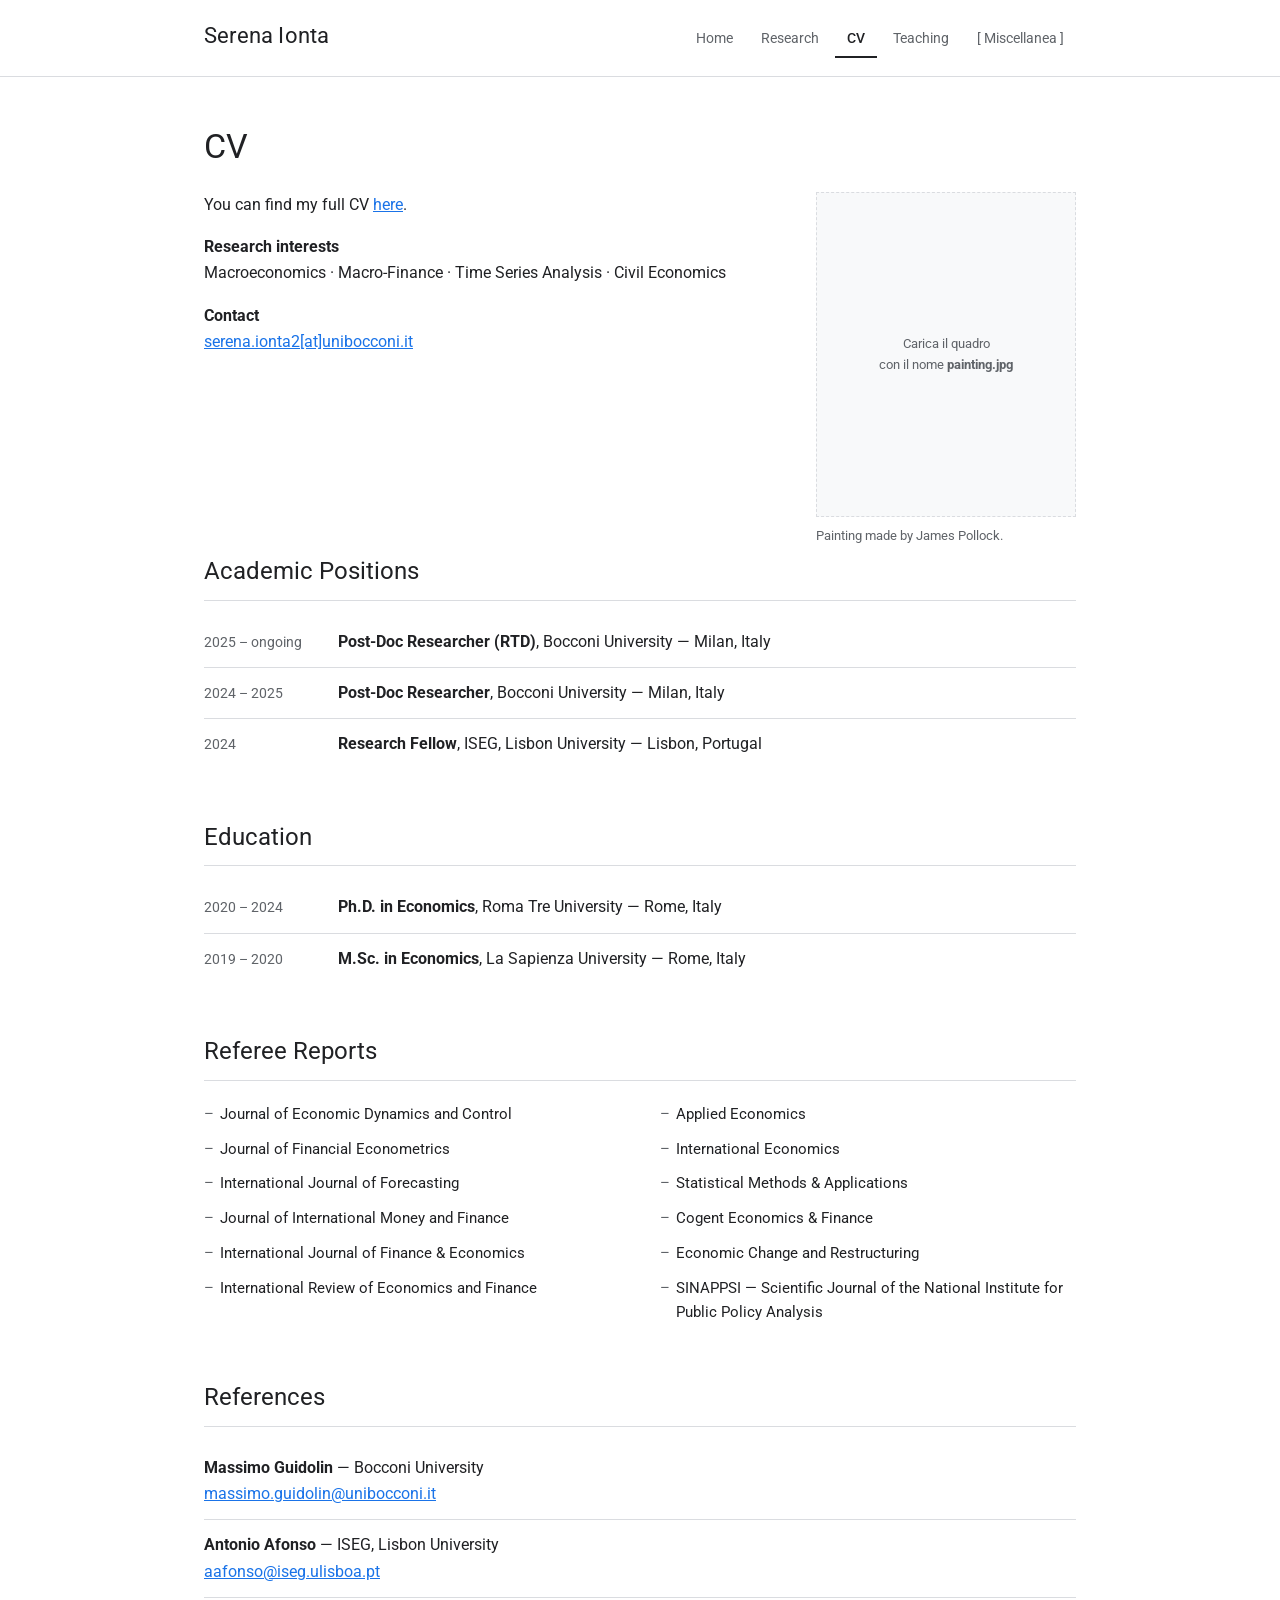
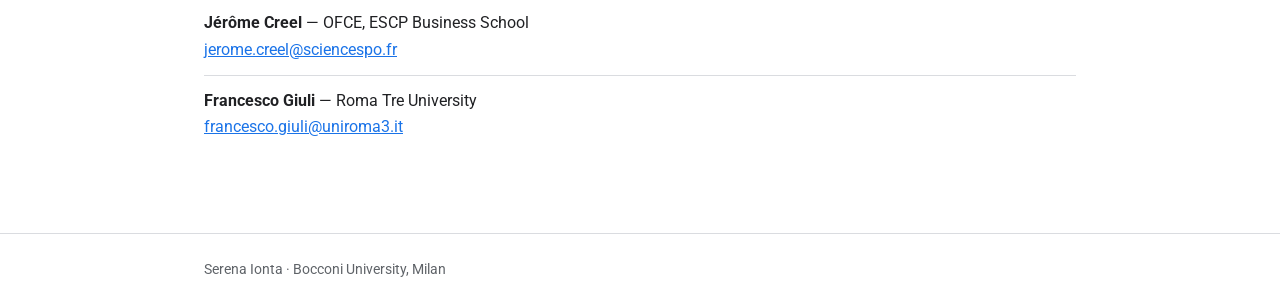
==== cv.html @ 7573011e "Add files via upload" ====
<!DOCTYPE html>
<html lang="en">
<head>
<meta charset="utf-8">
<meta name="viewport" content="width=device-width, initial-scale=1">
<title>CV &mdash; Serena Ionta</title>
<meta name="description" content="Curriculum vitae of Serena Ionta — academic positions, education, refereeing and references.">
<link rel="preconnect" href="https://fonts.googleapis.com">
<link rel="preconnect" href="https://fonts.gstatic.com" crossorigin>
<link href="https://fonts.googleapis.com/css2?family=Roboto:wght@300;400;500&display=swap" rel="stylesheet">
<link rel="stylesheet" href="style.css">
</head>
<body>

<header class="intestazione">
  <div class="intestazione-interno">
    <p class="titolo-sito"><a href="index.html">Serena Ionta</a></p>
    <nav class="navigazione">
      <a href="index.html">Home</a>
      <a href="research.html">Research</a>
      <a href="cv.html" class="attivo">CV</a>
      <a href="teaching.html">Teaching</a>
      <a href="miscellanea.html">[ Miscellanea ]</a>
    </nav>
  </div>
</header>

<main>

  <h1>CV</h1>

  <div class="introduzione">

    <div class="colonna-testo">
      <p>You can find my full CV
         <a href="https://drive.google.com/file/d/19vRBDau8rG2uEDJdrMSVEcn_MA61PKgi/view?usp=drive_link">here</a>.</p>

      <p><strong>Research interests</strong><br>
         Macroeconomics &middot; Macro-Finance &middot; Time Series Analysis &middot;
         Civil Economics</p>

      <p><strong>Contact</strong><br>
         <a href="mailto:serena.ionta2@unibocconi.it">serena.ionta2[at]unibocconi.it</a></p>
    </div>

    <div class="colonna-foto">
      <!-- Carica il quadro con il nome painting.jpg, poi cancella il riquadro
           qui sotto e togli i commenti dal tag <img>. -->
      <div class="foto-segnaposto">
        <span>Carica il quadro<br>con il nome <strong>painting.jpg</strong></span>
      </div>
      <!--
      <img src="painting.jpg" alt="Painting by James Pollock">
      -->
      <p class="didascalia">Painting made by James Pollock.</p>
    </div>

  </div>

  <h2>Academic Positions</h2>

  <ul class="pulita">
    <li>
      <span class="anni">2025 &ndash; ongoing</span>
      <strong>Post-Doc Researcher (RTD)</strong>, Bocconi University &mdash; Milan, Italy
    </li>
    <li>
      <span class="anni">2024 &ndash; 2025</span>
      <strong>Post-Doc Researcher</strong>, Bocconi University &mdash; Milan, Italy
    </li>
    <li>
      <span class="anni">2024</span>
      <strong>Research Fellow</strong>, ISEG, Lisbon University &mdash; Lisbon, Portugal
    </li>
  </ul>

  <h2>Education</h2>

  <ul class="pulita">
    <li>
      <span class="anni">2020 &ndash; 2024</span>
      <strong>Ph.D. in Economics</strong>, Roma Tre University &mdash; Rome, Italy
    </li>
    <li>
      <span class="anni">2019 &ndash; 2020</span>
      <strong>M.Sc. in Economics</strong>, La Sapienza University &mdash; Rome, Italy
    </li>
  </ul>

  <h2>Referee Reports</h2>

  <ul class="riviste">
    <li>Journal of Economic Dynamics and Control</li>
    <li>Journal of Financial Econometrics</li>
    <li>International Journal of Forecasting</li>
    <li>Journal of International Money and Finance</li>
    <li>International Journal of Finance &amp; Economics</li>
    <li>International Review of Economics and Finance</li>
    <li>Applied Economics</li>
    <li>International Economics</li>
    <li>Statistical Methods &amp; Applications</li>
    <li>Cogent Economics &amp; Finance</li>
    <li>Economic Change and Restructuring</li>
    <li>SINAPPSI &mdash; Scientific Journal of the National Institute for Public Policy Analysis</li>
  </ul>

  <h2>References</h2>

  <ul class="pulita">
    <li>
      <strong>Massimo Guidolin</strong> &mdash; Bocconi University
      <br><a href="mailto:massimo.guidolin@unibocconi.it">massimo.guidolin@unibocconi.it</a>
    </li>
    <li>
      <strong>Antonio Afonso</strong> &mdash; ISEG, Lisbon University
      <br><a href="mailto:aafonso@iseg.ulisboa.pt">aafonso@iseg.ulisboa.pt</a>
    </li>
    <li>
      <strong>J&eacute;r&ocirc;me Creel</strong> &mdash; OFCE, ESCP Business School
      <br><a href="mailto:jerome.creel@sciencespo.fr">jerome.creel@sciencespo.fr</a>
    </li>
    <li>
      <strong>Francesco Giuli</strong> &mdash; Roma Tre University
      <br><a href="mailto:francesco.giuli@uniroma3.it">francesco.giuli@uniroma3.it</a>
    </li>
  </ul>

</main>

<footer class="piede">
  <div>Serena Ionta &middot; Bocconi University, Milan</div>
</footer>

</body>
</html>
---- style.css ----
/* ============================================================
   Serena Ionta — foglio di stile
   Ispirato al tema "Simple" di Google Sites
   ============================================================ */

:root {
  --testo:        #202124;
  --testo-tenue:  #5f6368;
  --bordo:        #dadce0;
  --link:         #1a73e8;
  --sfondo:       #ffffff;
  --sfondo-tenue: #f8f9fa;
  --larghezza:    920px;
}

* { box-sizing: border-box; }

html { -webkit-text-size-adjust: 100%; }

body {
  margin: 0;
  background: var(--sfondo);
  color: var(--testo);
  font-family: Roboto, "Helvetica Neue", Arial, sans-serif;
  font-size: 16px;
  line-height: 1.65;
}

/* ---------- Intestazione e navigazione ---------- */

.intestazione {
  border-bottom: 1px solid var(--bordo);
  background: var(--sfondo);
  position: sticky;
  top: 0;
  z-index: 10;
}

.intestazione-interno {
  max-width: var(--larghezza);
  margin: 0 auto;
  padding: 18px 24px;
  display: flex;
  flex-wrap: wrap;
  align-items: baseline;
  gap: 8px 32px;
}

.titolo-sito {
  font-size: 22px;
  font-weight: 400;
  letter-spacing: .2px;
  margin: 0;
  white-space: nowrap;
}

.titolo-sito a {
  color: var(--testo);
  text-decoration: none;
}

.navigazione {
  display: flex;
  flex-wrap: wrap;
  gap: 4px;
  margin-left: auto;
}

.navigazione a {
  color: var(--testo-tenue);
  text-decoration: none;
  font-size: 14px;
  padding: 8px 12px;
  border-radius: 4px;
  transition: background .15s ease, color .15s ease;
}

.navigazione a:hover {
  background: var(--sfondo-tenue);
  color: var(--testo);
}

.navigazione a.attivo {
  color: var(--testo);
  font-weight: 500;
  box-shadow: inset 0 -2px 0 var(--testo);
  border-radius: 0;
}

/* ---------- Corpo della pagina ---------- */

main {
  max-width: var(--larghezza);
  margin: 0 auto;
  padding: 48px 24px 80px;
}

h1 {
  font-size: 34px;
  font-weight: 400;
  line-height: 1.25;
  margin: 0 0 24px;
}

h2 {
  font-size: 24px;
  font-weight: 400;
  margin: 48px 0 16px;
  padding-bottom: 8px;
  border-bottom: 1px solid var(--bordo);
}

h2:first-of-type { margin-top: 8px; }

h3 {
  font-size: 18px;
  font-weight: 500;
  margin: 32px 0 8px;
}

p { margin: 0 0 16px; }

a { color: var(--link); }

a:hover { text-decoration: none; }

hr {
  border: 0;
  border-top: 1px solid var(--bordo);
  margin: 40px 0;
}

/* ---------- Home: foto + testo ---------- */

.introduzione {
  display: flex;
  flex-wrap: wrap;
  gap: 40px;
  align-items: flex-start;
}

.colonna-foto {
  flex: 0 0 260px;
  max-width: 100%;
}

.colonna-foto img {
  width: 100%;
  height: auto;
  display: block;
  border-radius: 2px;
}

.didascalia {
  font-size: 12.5px;
  color: var(--testo-tenue);
  margin: 10px 0 0;
  line-height: 1.4;
}

.colonna-testo {
  flex: 1 1 380px;
  min-width: 0;
}

/* segnaposto se la foto non è ancora stata caricata */
.foto-segnaposto {
  width: 100%;
  aspect-ratio: 4 / 5;
  background: var(--sfondo-tenue);
  border: 1px dashed var(--bordo);
  display: flex;
  align-items: center;
  justify-content: center;
  text-align: center;
  padding: 16px;
  font-size: 13px;
  color: var(--testo-tenue);
}

/* ---------- Citazioni ---------- */

.citazioni {
  margin-top: 56px;
}

.citazione {
  margin: 0 0 28px;
  padding-left: 18px;
  border-left: 3px solid var(--bordo);
}

.citazione p {
  margin: 0;
  font-style: italic;
  color: var(--testo);
}

.citazione footer {
  margin-top: 4px;
  font-size: 13.5px;
  font-style: normal;
  color: var(--testo-tenue);
}

/* ---------- Pubblicazioni ---------- */

.pubblicazione {
  margin: 0 0 28px;
  padding-left: 18px;
  border-left: 3px solid transparent;
  transition: border-color .15s ease;
}

.pubblicazione:hover { border-left-color: var(--bordo); }

.autori {
  margin: 0;
  color: var(--testo-tenue);
  font-size: 15px;
}

.titolo-lavoro {
  margin: 2px 0;
  font-weight: 500;
}

.rivista {
  margin: 0;
  font-size: 15px;
  color: var(--testo-tenue);
}

.rivista em { font-style: italic; }

.stato {
  display: inline-block;
  margin-top: 6px;
  font-size: 12px;
  letter-spacing: .4px;
  text-transform: uppercase;
  color: var(--testo-tenue);
  background: var(--sfondo-tenue);
  border: 1px solid var(--bordo);
  border-radius: 12px;
  padding: 2px 10px;
}

/* ---------- Elenchi ---------- */

ul.pulita {
  list-style: none;
  padding: 0;
  margin: 0;
}

ul.pulita li {
  padding: 12px 0;
  border-bottom: 1px solid var(--bordo);
}

ul.pulita li:last-child { border-bottom: 0; }

.anni {
  display: inline-block;
  min-width: 130px;
  color: var(--testo-tenue);
  font-size: 14px;
  font-variant-numeric: tabular-nums;
}

ul.riviste {
  list-style: none;
  padding: 0;
  margin: 0;
  columns: 2;
  column-gap: 40px;
}

ul.riviste li {
  break-inside: avoid;
  padding: 5px 0 5px 16px;
  position: relative;
  font-size: 15px;
}

ul.riviste li::before {
  content: "\2013";
  position: absolute;
  left: 0;
  color: var(--testo-tenue);
}

/* ---------- Corsi ---------- */

.corso {
  border: 1px solid var(--bordo);
  border-radius: 8px;
  padding: 18px 22px;
  margin: 0 0 18px;
}

.corso-testata {
  display: flex;
  flex-wrap: wrap;
  align-items: baseline;
  gap: 4px 12px;
}

.corso-titolo {
  margin: 0;
  font-size: 18px;
  font-weight: 500;
}

.corso-sede {
  margin: 4px 0 0;
  color: var(--testo-tenue);
  font-size: 15px;
}

.corso details {
  margin-top: 14px;
  border-top: 1px solid var(--bordo);
  padding-top: 12px;
}

.corso summary {
  cursor: pointer;
  font-size: 13px;
  letter-spacing: .4px;
  text-transform: uppercase;
  color: var(--link);
  list-style: none;
}

.corso summary::-webkit-details-marker { display: none; }

.corso summary::before {
  content: "\25B8\00a0";
  display: inline-block;
  transition: transform .15s ease;
}

.corso details[open] summary::before { content: "\25BE\00a0"; }

.corso ol {
  margin: 12px 0 0;
  padding-left: 22px;
  font-size: 15px;
}

.corso ol li { margin-bottom: 7px; }

.nota {
  background: var(--sfondo-tenue);
  border: 1px solid var(--bordo);
  border-radius: 8px;
  padding: 16px 20px;
  color: var(--testo-tenue);
  font-size: 15px;
}

/* ---------- Piè di pagina ---------- */

footer.piede {
  border-top: 1px solid var(--bordo);
  color: var(--testo-tenue);
  font-size: 13.5px;
}

footer.piede div {
  max-width: var(--larghezza);
  margin: 0 auto;
  padding: 24px;
}

/* ---------- Schermi piccoli ---------- */

@media (max-width: 640px) {
  .intestazione-interno { padding: 14px 18px; }
  .navigazione { margin-left: 0; width: 100%; }
  .navigazione a { padding: 6px 10px; }
  main { padding: 32px 18px 60px; }
  h1 { font-size: 28px; }
  .introduzione { gap: 28px; }
  .colonna-foto { flex: 0 0 100%; max-width: 300px; }
}
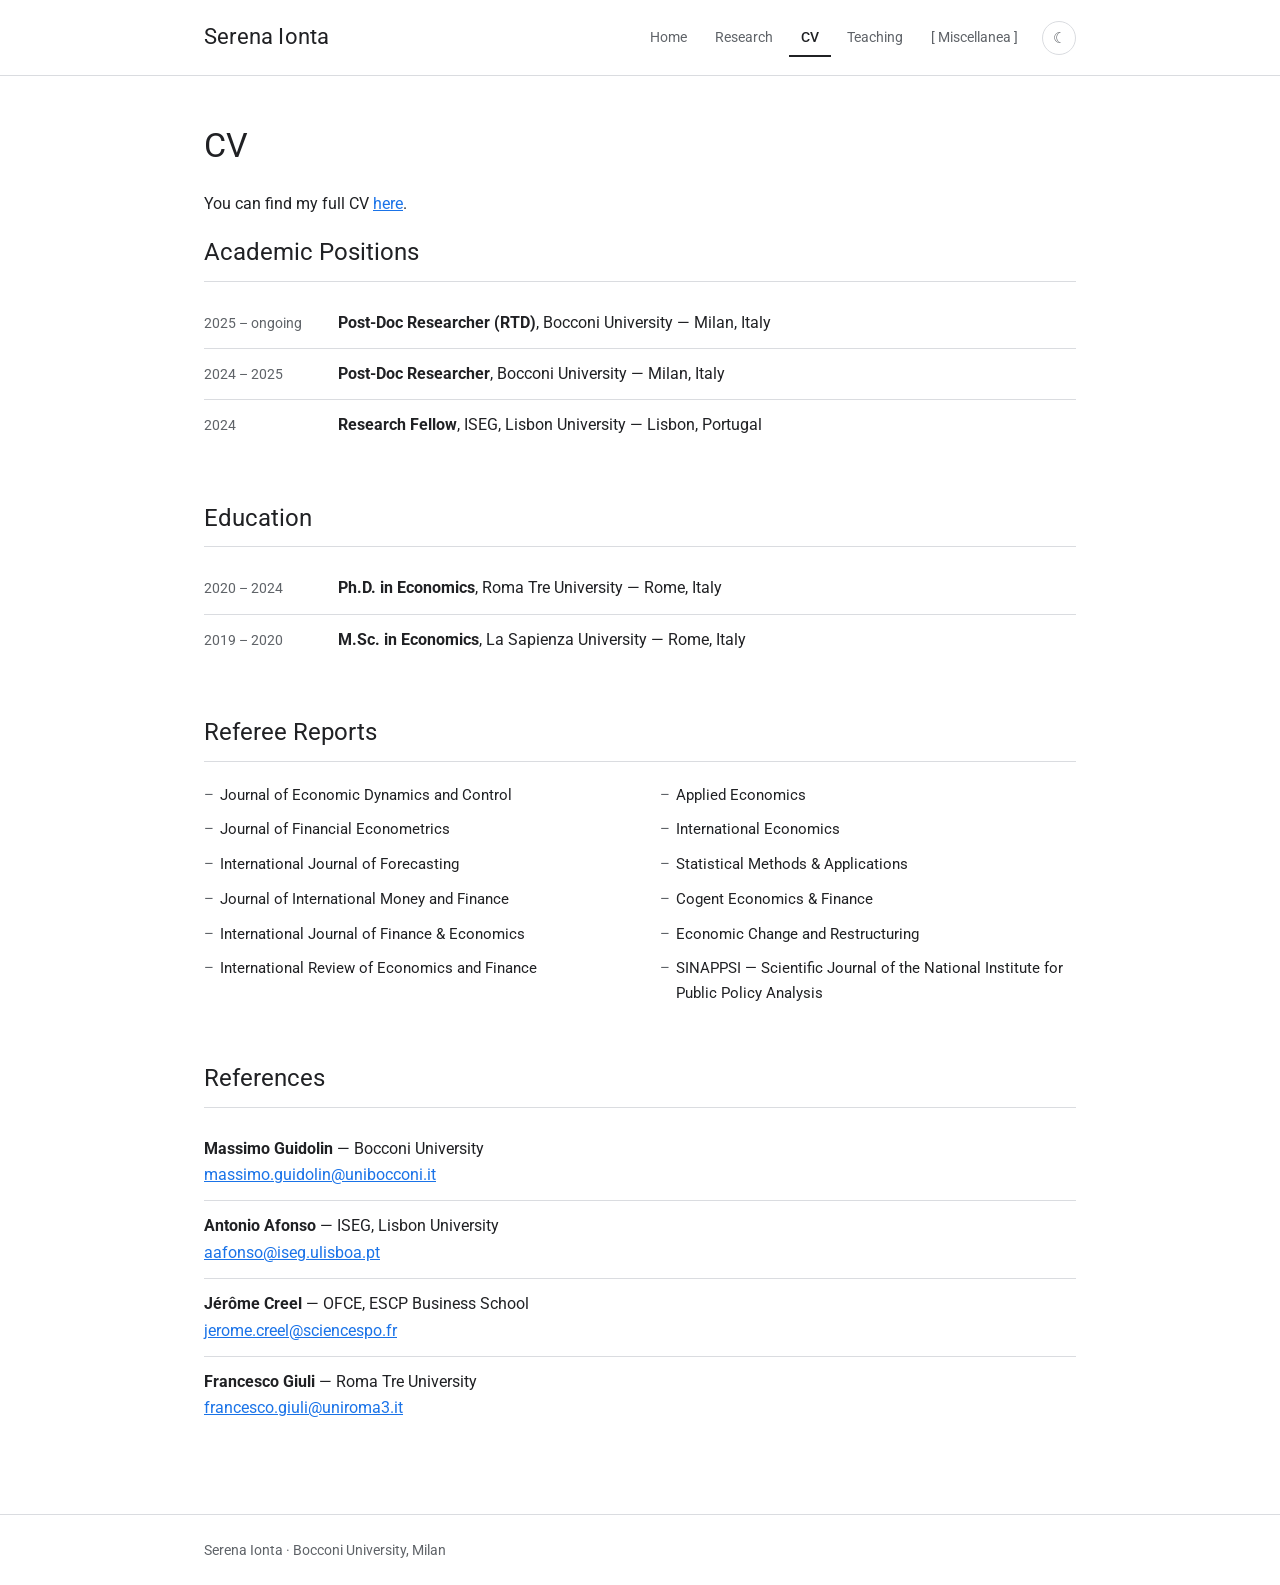
==== commit 497bdbea: "Add files via upload" ====
--- a/cv.html
+++ b/cv.html
@@ -9,6 +9,13 @@
 <link rel="preconnect" href="https://fonts.gstatic.com" crossorigin>
 <link href="https://fonts.googleapis.com/css2?family=Roboto:wght@300;400;500&display=swap" rel="stylesheet">
 <link rel="stylesheet" href="style.css">
+<script>
+try {
+  var t = localStorage.getItem('tema-serena');
+  if (!t) t = window.matchMedia('(prefers-color-scheme: dark)').matches ? 'scuro' : 'chiaro';
+  document.documentElement.setAttribute('data-tema', t);
+} catch (e) { document.documentElement.setAttribute('data-tema', 'chiaro'); }
+</script>
 </head>
 <body>
 
@@ -21,6 +28,7 @@
       <a href="cv.html" class="attivo">CV</a>
       <a href="teaching.html">Teaching</a>
       <a href="miscellanea.html">[ Miscellanea ]</a>
+      <button id="tema-bottone" type="button">☾</button>
     </nav>
   </div>
 </header>
@@ -29,33 +37,8 @@
 
   <h1>CV</h1>
 
-  <div class="introduzione">
-
-    <div class="colonna-testo">
-      <p>You can find my full CV
-         <a href="https://drive.google.com/file/d/19vRBDau8rG2uEDJdrMSVEcn_MA61PKgi/view?usp=drive_link">here</a>.</p>
-
-      <p><strong>Research interests</strong><br>
-         Macroeconomics &middot; Macro-Finance &middot; Time Series Analysis &middot;
-         Civil Economics</p>
-
-      <p><strong>Contact</strong><br>
-         <a href="mailto:serena.ionta2@unibocconi.it">serena.ionta2[at]unibocconi.it</a></p>
-    </div>
-
-    <div class="colonna-foto">
-      <!-- Carica il quadro con il nome painting.jpg, poi cancella il riquadro
-           qui sotto e togli i commenti dal tag <img>. -->
-      <div class="foto-segnaposto">
-        <span>Carica il quadro<br>con il nome <strong>painting.jpg</strong></span>
-      </div>
-      <!--
-      <img src="painting.jpg" alt="Painting by James Pollock">
-      -->
-      <p class="didascalia">Painting made by James Pollock.</p>
-    </div>
-
-  </div>
+  <p>You can find my full CV
+     <a href="https://drive.google.com/file/d/19vRBDau8rG2uEDJdrMSVEcn_MA61PKgi/view?usp=drive_link">here</a>.</p>
 
   <h2>Academic Positions</h2>
 
@@ -131,5 +114,7 @@
   <div>Serena Ionta &middot; Bocconi University, Milan</div>
 </footer>
 
+<script src="theme.js"></script>
+
 </body>
 </html>
--- a/style.css
+++ b/style.css
@@ -1,9 +1,13 @@
 /* ============================================================
    Serena Ionta — foglio di stile
    Ispirato al tema "Simple" di Google Sites
+   Con modalità giorno / notte
    ============================================================ */
 
-:root {
+/* ---------- Colori: modalità giorno ---------- */
+
+:root,
+[data-tema="chiaro"] {
   --testo:        #202124;
   --testo-tenue:  #5f6368;
   --bordo:        #dadce0;
@@ -13,9 +17,23 @@
   --larghezza:    920px;
 }
 
+/* ---------- Colori: modalità notte ---------- */
+
+[data-tema="scuro"] {
+  --testo:        #e8eaed;
+  --testo-tenue:  #9aa0a6;
+  --bordo:        #3c4043;
+  --link:         #8ab4f8;
+  --sfondo:       #1f2023;
+  --sfondo-tenue: #292a2d;
+}
+
 * { box-sizing: border-box; }
 
-html { -webkit-text-size-adjust: 100%; }
+html {
+  -webkit-text-size-adjust: 100%;
+  color-scheme: light dark;
+}
 
 body {
   margin: 0;
@@ -24,6 +42,7 @@
   font-family: Roboto, "Helvetica Neue", Arial, sans-serif;
   font-size: 16px;
   line-height: 1.65;
+  transition: background .2s ease, color .2s ease;
 }
 
 /* ---------- Intestazione e navigazione ---------- */
@@ -42,8 +61,8 @@
   padding: 18px 24px;
   display: flex;
   flex-wrap: wrap;
-  align-items: baseline;
-  gap: 8px 32px;
+  align-items: center;
+  gap: 8px 24px;
 }
 
 .titolo-sito {
@@ -62,6 +81,7 @@
 .navigazione {
   display: flex;
   flex-wrap: wrap;
+  align-items: center;
   gap: 4px;
   margin-left: auto;
 }
@@ -85,6 +105,31 @@
   font-weight: 500;
   box-shadow: inset 0 -2px 0 var(--testo);
   border-radius: 0;
+}
+
+/* ---------- Pulsante giorno / notte ---------- */
+
+#tema-bottone {
+  margin-left: 8px;
+  width: 34px;
+  height: 34px;
+  flex: 0 0 auto;
+  border: 1px solid var(--bordo);
+  border-radius: 50%;
+  background: transparent;
+  color: var(--testo-tenue);
+  font-size: 15px;
+  line-height: 1;
+  cursor: pointer;
+  display: inline-flex;
+  align-items: center;
+  justify-content: center;
+  transition: background .15s ease, color .15s ease, border-color .15s ease;
+}
+
+#tema-bottone:hover {
+  background: var(--sfondo-tenue);
+  color: var(--testo);
 }
 
 /* ---------- Corpo della pagina ---------- */
@@ -185,22 +230,25 @@
 }
 
 .citazione {
-  margin: 0 0 28px;
-  padding-left: 18px;
-  border-left: 3px solid var(--bordo);
+  margin: 0 0 20px;
+  padding-left: 16px;
+  border-left: 2px solid var(--bordo);
 }
 
 .citazione p {
   margin: 0;
+  font-size: 14px;
+  line-height: 1.55;
   font-style: italic;
-  color: var(--testo);
+  color: var(--testo-tenue);
 }
 
 .citazione footer {
-  margin-top: 4px;
-  font-size: 13.5px;
+  margin-top: 2px;
+  font-size: 12px;
   font-style: normal;
   color: var(--testo-tenue);
+  opacity: .8;
 }
 
 /* ---------- Pubblicazioni ---------- */
@@ -339,7 +387,6 @@
 .corso summary::before {
   content: "\25B8\00a0";
   display: inline-block;
-  transition: transform .15s ease;
 }
 
 .corso details[open] summary::before { content: "\25BE\00a0"; }
@@ -381,8 +428,10 @@
   .intestazione-interno { padding: 14px 18px; }
   .navigazione { margin-left: 0; width: 100%; }
   .navigazione a { padding: 6px 10px; }
+  #tema-bottone { margin-left: auto; }
   main { padding: 32px 18px 60px; }
   h1 { font-size: 28px; }
   .introduzione { gap: 28px; }
   .colonna-foto { flex: 0 0 100%; max-width: 300px; }
-}
+  ul.riviste { columns: 1; }
+}
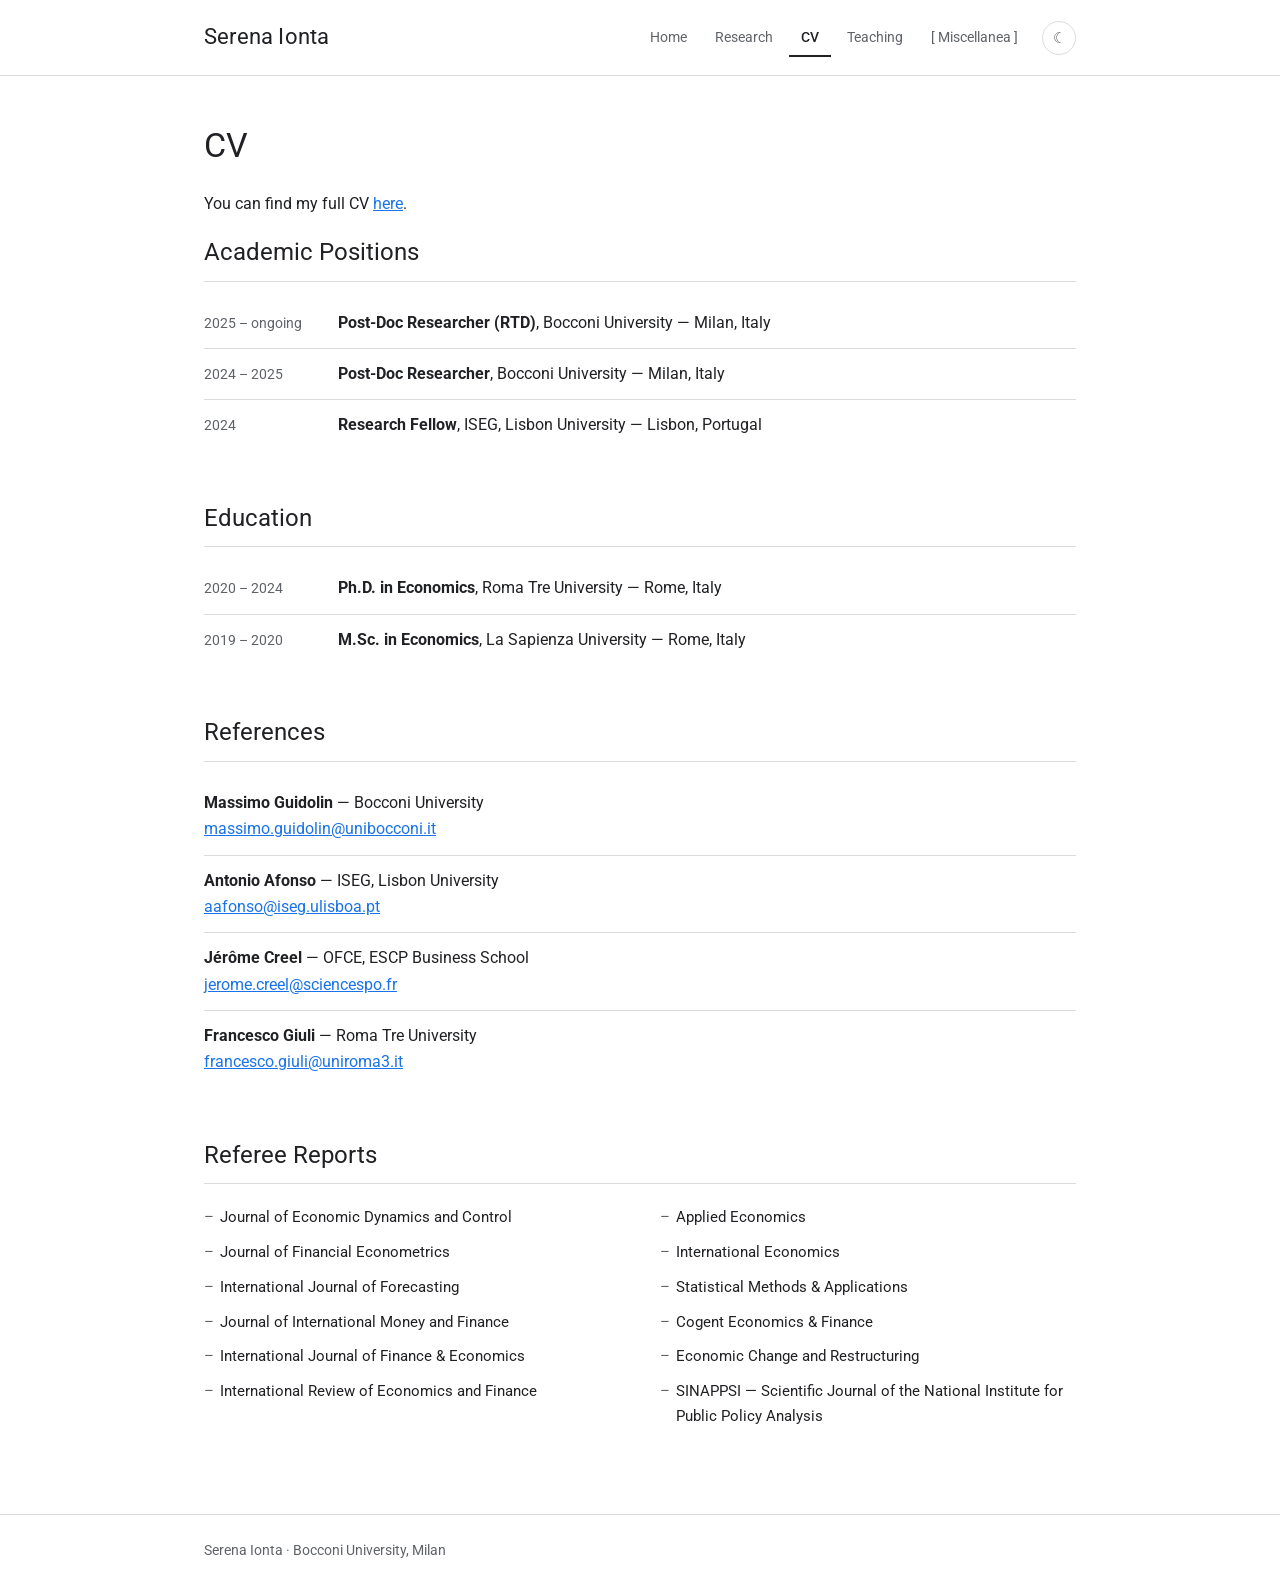
==== commit 2650d6fd: "Add files via upload" ====
--- a/cv.html
+++ b/cv.html
@@ -70,23 +70,6 @@
     </li>
   </ul>
 
-  <h2>Referee Reports</h2>
-
-  <ul class="riviste">
-    <li>Journal of Economic Dynamics and Control</li>
-    <li>Journal of Financial Econometrics</li>
-    <li>International Journal of Forecasting</li>
-    <li>Journal of International Money and Finance</li>
-    <li>International Journal of Finance &amp; Economics</li>
-    <li>International Review of Economics and Finance</li>
-    <li>Applied Economics</li>
-    <li>International Economics</li>
-    <li>Statistical Methods &amp; Applications</li>
-    <li>Cogent Economics &amp; Finance</li>
-    <li>Economic Change and Restructuring</li>
-    <li>SINAPPSI &mdash; Scientific Journal of the National Institute for Public Policy Analysis</li>
-  </ul>
-
   <h2>References</h2>
 
   <ul class="pulita">
@@ -108,6 +91,23 @@
     </li>
   </ul>
 
+  <h2>Referee Reports</h2>
+
+  <ul class="riviste">
+    <li>Journal of Economic Dynamics and Control</li>
+    <li>Journal of Financial Econometrics</li>
+    <li>International Journal of Forecasting</li>
+    <li>Journal of International Money and Finance</li>
+    <li>International Journal of Finance &amp; Economics</li>
+    <li>International Review of Economics and Finance</li>
+    <li>Applied Economics</li>
+    <li>International Economics</li>
+    <li>Statistical Methods &amp; Applications</li>
+    <li>Cogent Economics &amp; Finance</li>
+    <li>Economic Change and Restructuring</li>
+    <li>SINAPPSI &mdash; Scientific Journal of the National Institute for Public Policy Analysis</li>
+  </ul>
+
 </main>
 
 <footer class="piede">
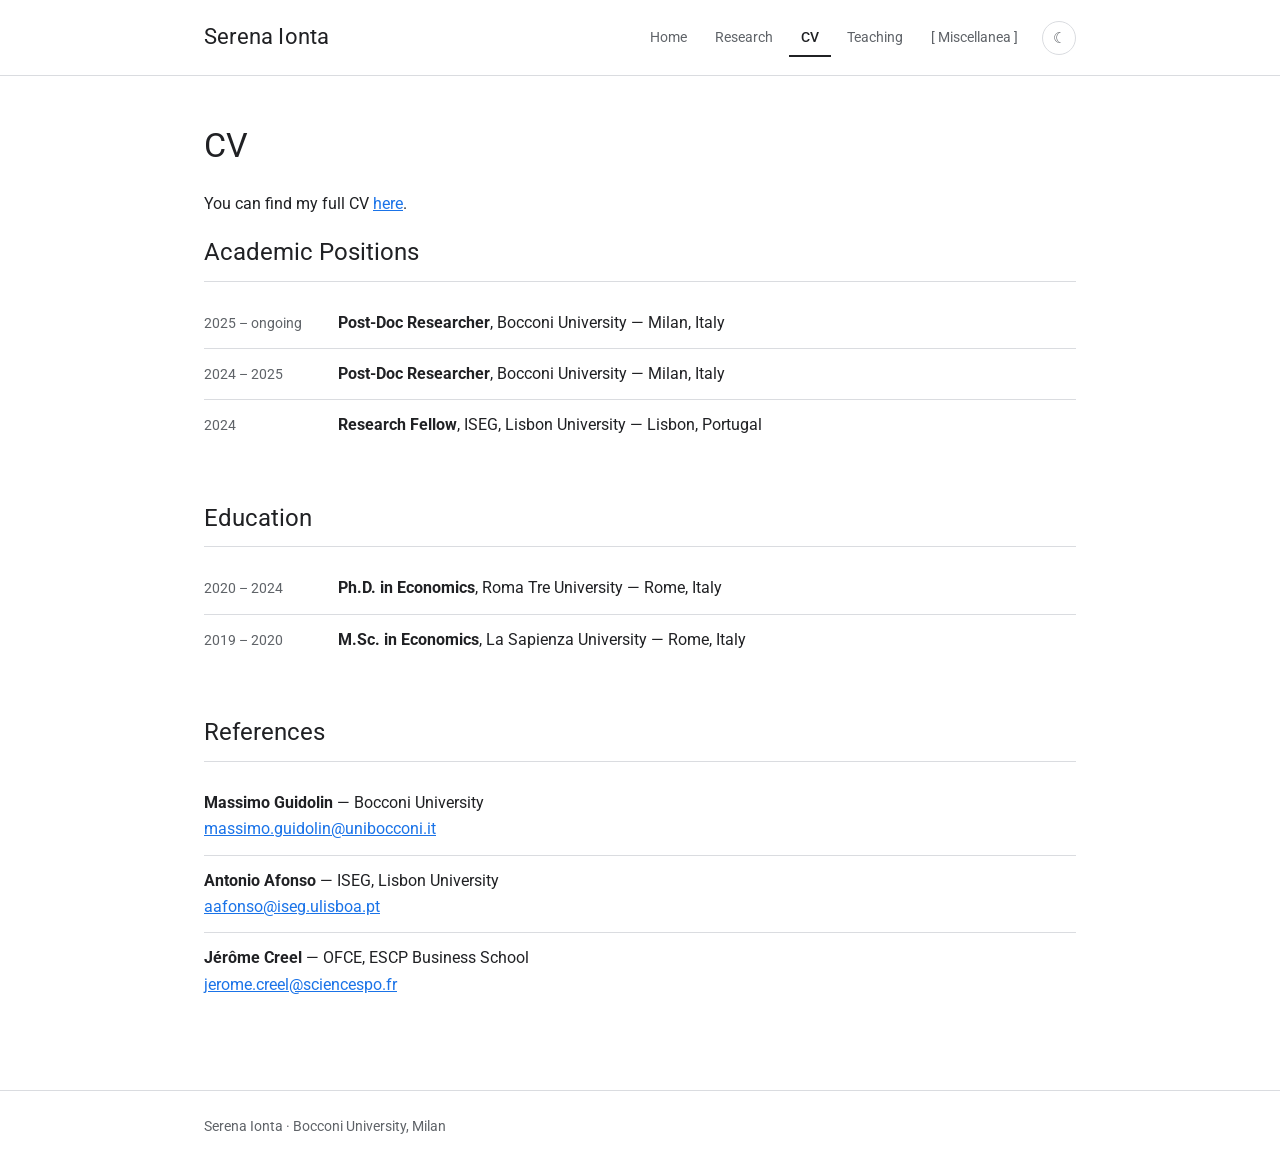
==== commit d29c4129: "Add files via upload" ====
--- a/cv.html
+++ b/cv.html
@@ -4,11 +4,11 @@
 <meta charset="utf-8">
 <meta name="viewport" content="width=device-width, initial-scale=1">
 <title>CV &mdash; Serena Ionta</title>
-<meta name="description" content="Curriculum vitae of Serena Ionta — academic positions, education, refereeing and references.">
+<meta name="description" content="Curriculum vitae of Serena Ionta — academic positions, education and references.">
 <link rel="preconnect" href="https://fonts.googleapis.com">
 <link rel="preconnect" href="https://fonts.gstatic.com" crossorigin>
 <link href="https://fonts.googleapis.com/css2?family=Roboto:wght@300;400;500&display=swap" rel="stylesheet">
-<link rel="stylesheet" href="style.css">
+<link rel="stylesheet" href="style.css?v=2">
 <script>
 try {
   var t = localStorage.getItem('tema-serena');
@@ -45,7 +45,7 @@
   <ul class="pulita">
     <li>
       <span class="anni">2025 &ndash; ongoing</span>
-      <strong>Post-Doc Researcher (RTD)</strong>, Bocconi University &mdash; Milan, Italy
+      <strong>Post-Doc Researcher</strong>, Bocconi University &mdash; Milan, Italy
     </li>
     <li>
       <span class="anni">2024 &ndash; 2025</span>
@@ -85,27 +85,6 @@
       <strong>J&eacute;r&ocirc;me Creel</strong> &mdash; OFCE, ESCP Business School
       <br><a href="mailto:jerome.creel@sciencespo.fr">jerome.creel@sciencespo.fr</a>
     </li>
-    <li>
-      <strong>Francesco Giuli</strong> &mdash; Roma Tre University
-      <br><a href="mailto:francesco.giuli@uniroma3.it">francesco.giuli@uniroma3.it</a>
-    </li>
-  </ul>
-
-  <h2>Referee Reports</h2>
-
-  <ul class="riviste">
-    <li>Journal of Economic Dynamics and Control</li>
-    <li>Journal of Financial Econometrics</li>
-    <li>International Journal of Forecasting</li>
-    <li>Journal of International Money and Finance</li>
-    <li>International Journal of Finance &amp; Economics</li>
-    <li>International Review of Economics and Finance</li>
-    <li>Applied Economics</li>
-    <li>International Economics</li>
-    <li>Statistical Methods &amp; Applications</li>
-    <li>Cogent Economics &amp; Finance</li>
-    <li>Economic Change and Restructuring</li>
-    <li>SINAPPSI &mdash; Scientific Journal of the National Institute for Public Policy Analysis</li>
   </ul>
 
 </main>
--- a/style.css
+++ b/style.css
@@ -435,3 +435,36 @@
   .colonna-foto { flex: 0 0 100%; max-width: 300px; }
   ul.riviste { columns: 1; }
 }
+
+/* ---------- Job Market Paper ---------- */
+
+.pubblicazione.jmp {
+  border: 1px solid var(--bordo);
+  border-left: 3px solid var(--link);
+  border-radius: 8px;
+  padding: 18px 22px;
+  background: var(--sfondo-tenue);
+}
+
+.pubblicazione.jmp:hover { border-left-color: var(--link); }
+
+.jmp details { margin-top: 12px; }
+
+.jmp summary {
+  cursor: pointer;
+  color: var(--link);
+  font-size: 13px;
+  letter-spacing: .4px;
+  text-transform: uppercase;
+  list-style: none;
+}
+
+.jmp summary::-webkit-details-marker { display: none; }
+.jmp summary::before { content: "\25B8\00a0"; }
+.jmp details[open] summary::before { content: "\25BE\00a0"; }
+
+.jmp details p {
+  margin: 10px 0 0;
+  font-size: 15px;
+  color: var(--testo-tenue);
+}
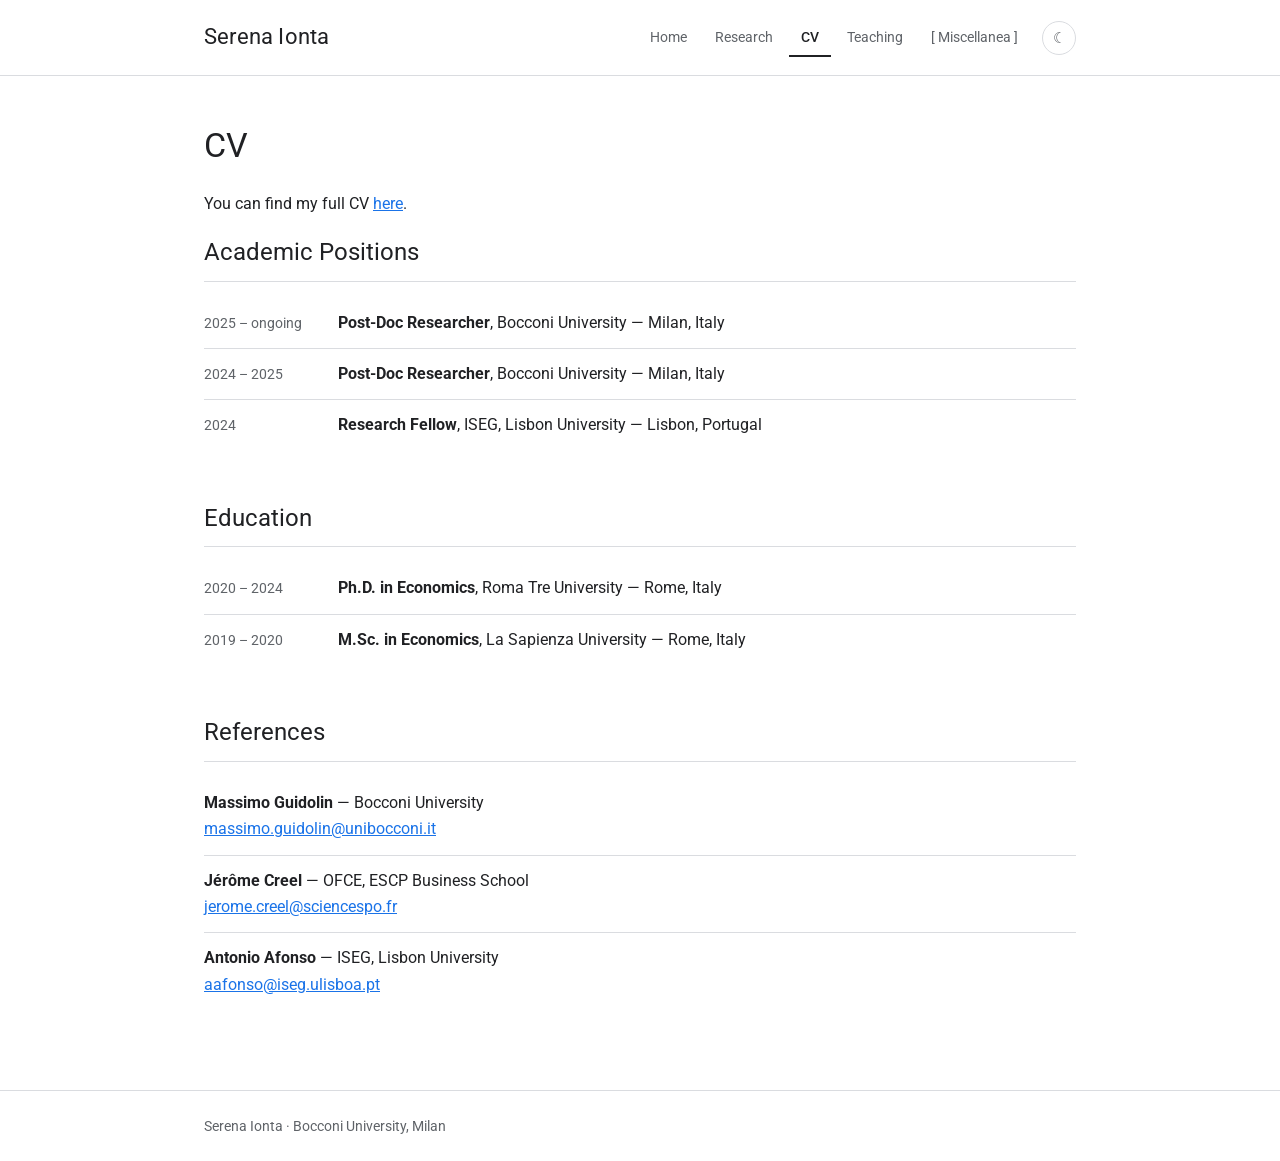
==== commit 862b68e7: "Add files via upload" ====
--- a/cv.html
+++ b/cv.html
@@ -78,12 +78,12 @@
       <br><a href="mailto:massimo.guidolin@unibocconi.it">massimo.guidolin@unibocconi.it</a>
     </li>
     <li>
+      <strong>J&eacute;r&ocirc;me Creel</strong> &mdash; OFCE, ESCP Business School
+      <br><a href="mailto:jerome.creel@sciencespo.fr">jerome.creel@sciencespo.fr</a>
+    </li>
+    <li>
       <strong>Antonio Afonso</strong> &mdash; ISEG, Lisbon University
       <br><a href="mailto:aafonso@iseg.ulisboa.pt">aafonso@iseg.ulisboa.pt</a>
-    </li>
-    <li>
-      <strong>J&eacute;r&ocirc;me Creel</strong> &mdash; OFCE, ESCP Business School
-      <br><a href="mailto:jerome.creel@sciencespo.fr">jerome.creel@sciencespo.fr</a>
     </li>
   </ul>
 
